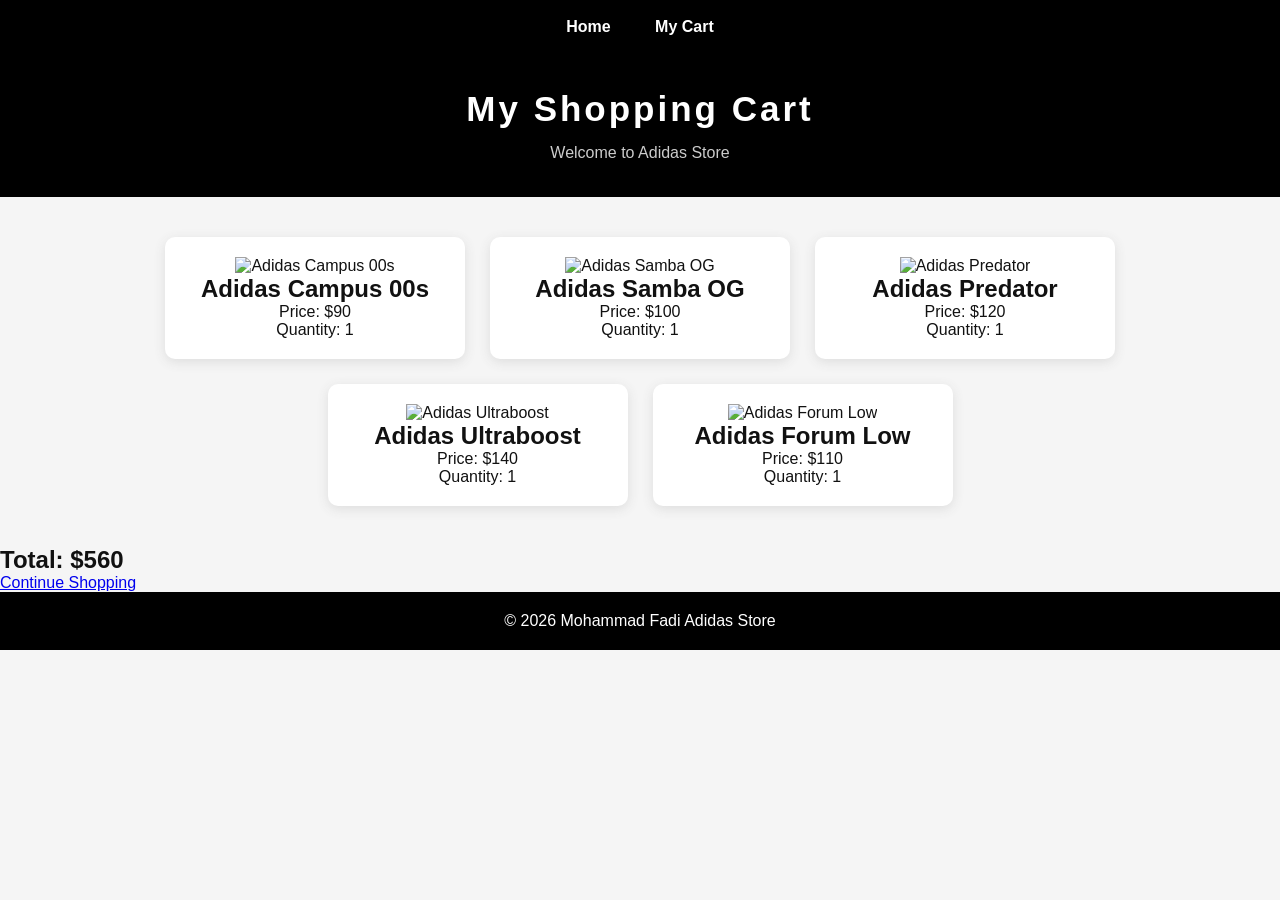
==== cart.html @ 29129f7d "Add files via upload" ====
<!DOCTYPE html>
<html lang="en">

<head>
    <meta charset="UTF-8">
    <meta name="viewport" content="width=device-width, initial-scale=1.0">

    <title>My Adidas Cart</title>

    <link rel="stylesheet" href="style.css">
</head>

<body>

    <nav>
        <a href="index.html">Home</a>
        <a href="cart.html">My Cart</a>
    </nav>

    <header>
        <h1>My Shopping Cart</h1>
        <p>Welcome to Adidas Store</p>
    </header>

    <main class="products">

        <div class="product">
            <img src="images/campus-1.jpg" alt="Adidas Campus 00s">
            <h2>Adidas Campus 00s</h2>
            <p>Price: $90</p>
            <p>Quantity: 1</p>
        </div>

        <div class="product">
            <img src="images/samba-1.jpg" alt="Adidas Samba OG">
            <h2>Adidas Samba OG</h2>
            <p>Price: $100</p>
            <p>Quantity: 1</p>
        </div>

        <div class="product">
            <img src="images/predator-1.jpg" alt="Adidas Predator">
            <h2>Adidas Predator</h2>
            <p>Price: $120</p>
            <p>Quantity: 1</p>
        </div>

        <div class="product">
            <img src="images/ultraboost-1.jpg" alt="Adidas Ultraboost">
            <h2>Adidas Ultraboost</h2>
            <p>Price: $140</p>
            <p>Quantity: 1</p>
        </div>

        <div class="product">
            <img src="images/forum-1.jpg" alt="Adidas Forum Low">
            <h2>Adidas Forum Low</h2>
            <p>Price: $110</p>
            <p>Quantity: 1</p>
        </div>

    </main>

    <section class="cart-total">
        <h2>Total: $560</h2>
        <a href="index.html">Continue Shopping</a>
    </section>

    <footer>
        <p>© 2026 Mohammad Fadi Adidas Store</p>
    </footer>

</body>
</html>
---- style.css ----
* {
    margin: 0;
    padding: 0;
    box-sizing: border-box;
}

body {
    font-family: Arial, sans-serif;
    background-color: #f5f5f5;
    color: #111;
}

header {
    background-color: #000;
    color: white;
    text-align: center;
    padding: 35px 20px;
}

header h1 {
    font-size: 35px;
    letter-spacing: 3px;
}

header h2 {
    margin-top: 10px;
    font-size: 22px;
    letter-spacing: 5px;
}

header p {
    margin-top: 15px;
    color: #ccc;
}

nav {
    background-color: white;
    padding: 18px;
    text-align: center;
}

nav a {
    color: black;
    text-decoration: none;
    margin: 15px;
    font-weight: bold;
}

.products {
    display: flex;
    justify-content: center;
    flex-wrap: wrap;
    gap: 25px;
    padding: 40px 20px;
}

.product {
    background-color: white;
    width: 300px;
    padding: 20px;
    text-align: center;
    border-radius: 10px;
    box-shadow: 0 3px 12px #ddd;
}

.product img {
    width: 100%;
    height: 230px;
    object-fit: contain;
}

.product h3 {
    margin: 15px 0;
}

.price {
    font-size: 20px;
    font-weight: bold;
    margin: 12px;
}

button {
    background-color: black;
    color: white;
    border: none;
    padding: 12px 25px;
    cursor: pointer;
    border-radius: 5px;
}

footer {
    background-color: black;
    color: white;
    text-align: center;
    padding: 20px;
}
.product-gallery {
    display: flex;
    gap: 5px;
}


.product-gallery {
    display: flex;
    gap: 10px;
    overflow-x: auto;
    scroll-snap-type: x mandatory;
    scroll-behavior: smooth;
    width: 100%;
    direction: ltr;
}

.product-gallery img {
    flex: 0 0 100%;
    width: 100%;
    height: 230px;
    object-fit: contain;
    scroll-snap-align: start;
}

.product-gallery::-webkit-scrollbar {
    height: 6px;
}

.product-gallery::-webkit-scrollbar-thumb {
    background: #888;
    border-radius: 10px;
}

.product select {
    display: block;
    width: 100%;
    padding: 10px;
    margin: 10px 0 15px;
    border: 1px solid #ccc;
    border-radius: 5px;
    background: white;
    font-size: 14px;
}

.product label {
    display: block;
    text-align: left;
    font-weight: bold;
    margin-top: 12px;
}

.product button {
    width: 100%;
    margin-top: 15px;
}
nav {
    background-color: black;
    padding: 18px;
    text-align: center;
}

nav a {
    color: white;
    text-decoration: none;
    margin: 0 20px;
    font-size: 16px;
    font-weight: bold;
}

nav a:hover {
    color: #cccccc;
}
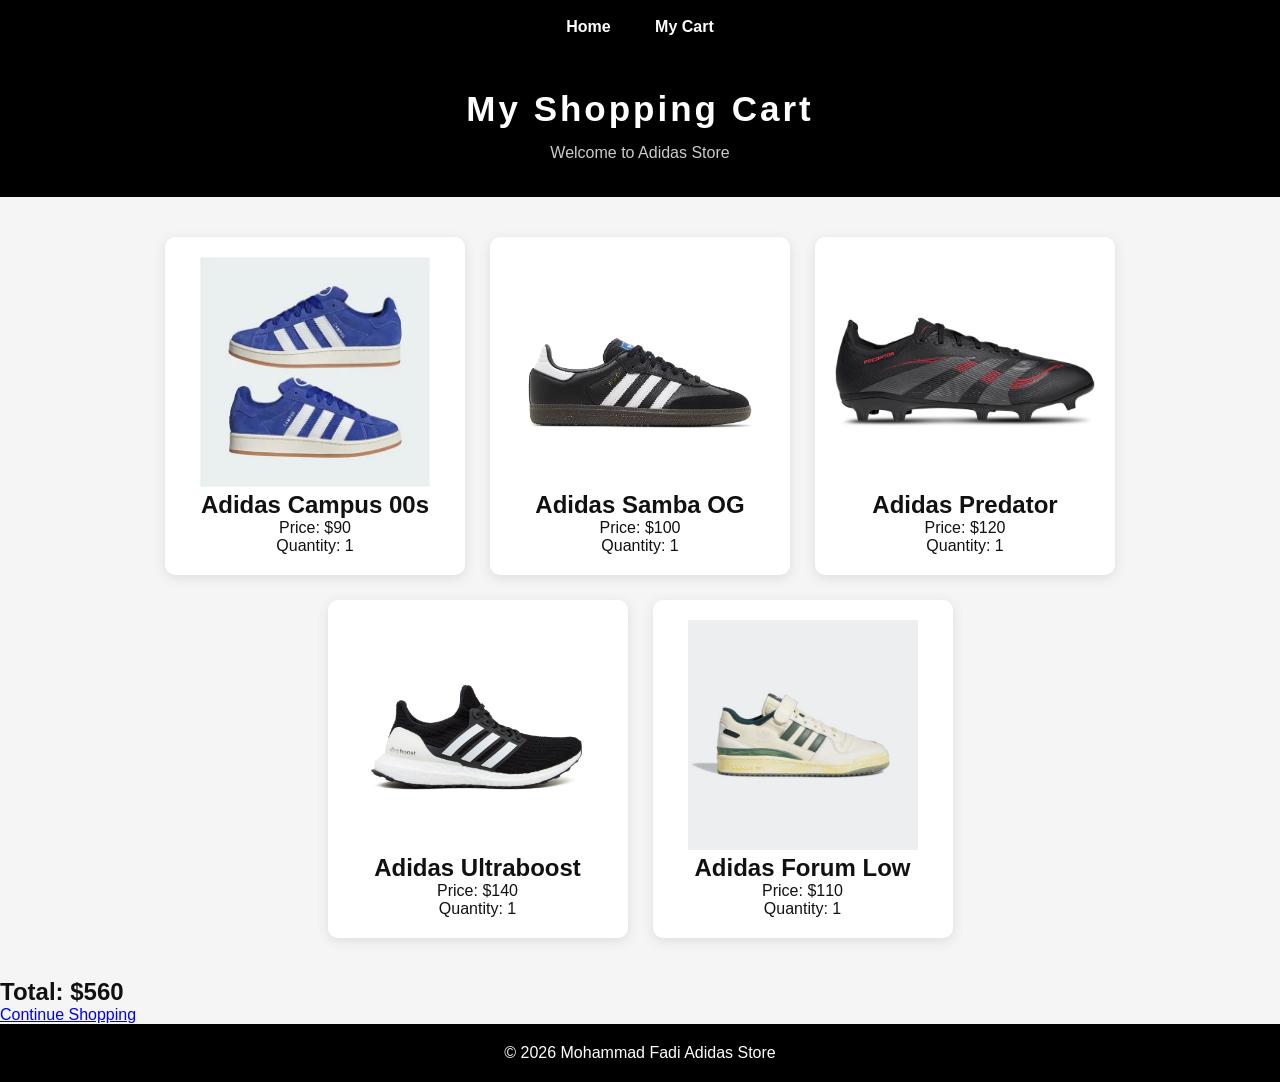
==== commit 296f1a09: "Update cart.html" ====
--- a/cart.html
+++ b/cart.html
@@ -27,35 +27,35 @@
     <main class="products">
 
         <div class="product">
-            <img src="images/campus-1.jpg" alt="Adidas Campus 00s">
+            <img src="campus-1.jpg" alt="Adidas Campus 00s">
             <h2>Adidas Campus 00s</h2>
             <p>Price: $90</p>
             <p>Quantity: 1</p>
         </div>
 
         <div class="product">
-            <img src="images/samba-1.jpg" alt="Adidas Samba OG">
+            <img src="samba-1.jpg" alt="Adidas Samba OG">
             <h2>Adidas Samba OG</h2>
             <p>Price: $100</p>
             <p>Quantity: 1</p>
         </div>
 
         <div class="product">
-            <img src="images/predator-1.jpg" alt="Adidas Predator">
+            <img src="predator-1.jpg" alt="Adidas Predator">
             <h2>Adidas Predator</h2>
             <p>Price: $120</p>
             <p>Quantity: 1</p>
         </div>
 
         <div class="product">
-            <img src="images/ultraboost-1.jpg" alt="Adidas Ultraboost">
+            <img src="ultraboost-1.jpg" alt="Adidas Ultraboost">
             <h2>Adidas Ultraboost</h2>
             <p>Price: $140</p>
             <p>Quantity: 1</p>
         </div>
 
         <div class="product">
-            <img src="images/forum-1.jpg" alt="Adidas Forum Low">
+            <img src="forum-1.jpg" alt="Adidas Forum Low">
             <h2>Adidas Forum Low</h2>
             <p>Price: $110</p>
             <p>Quantity: 1</p>
